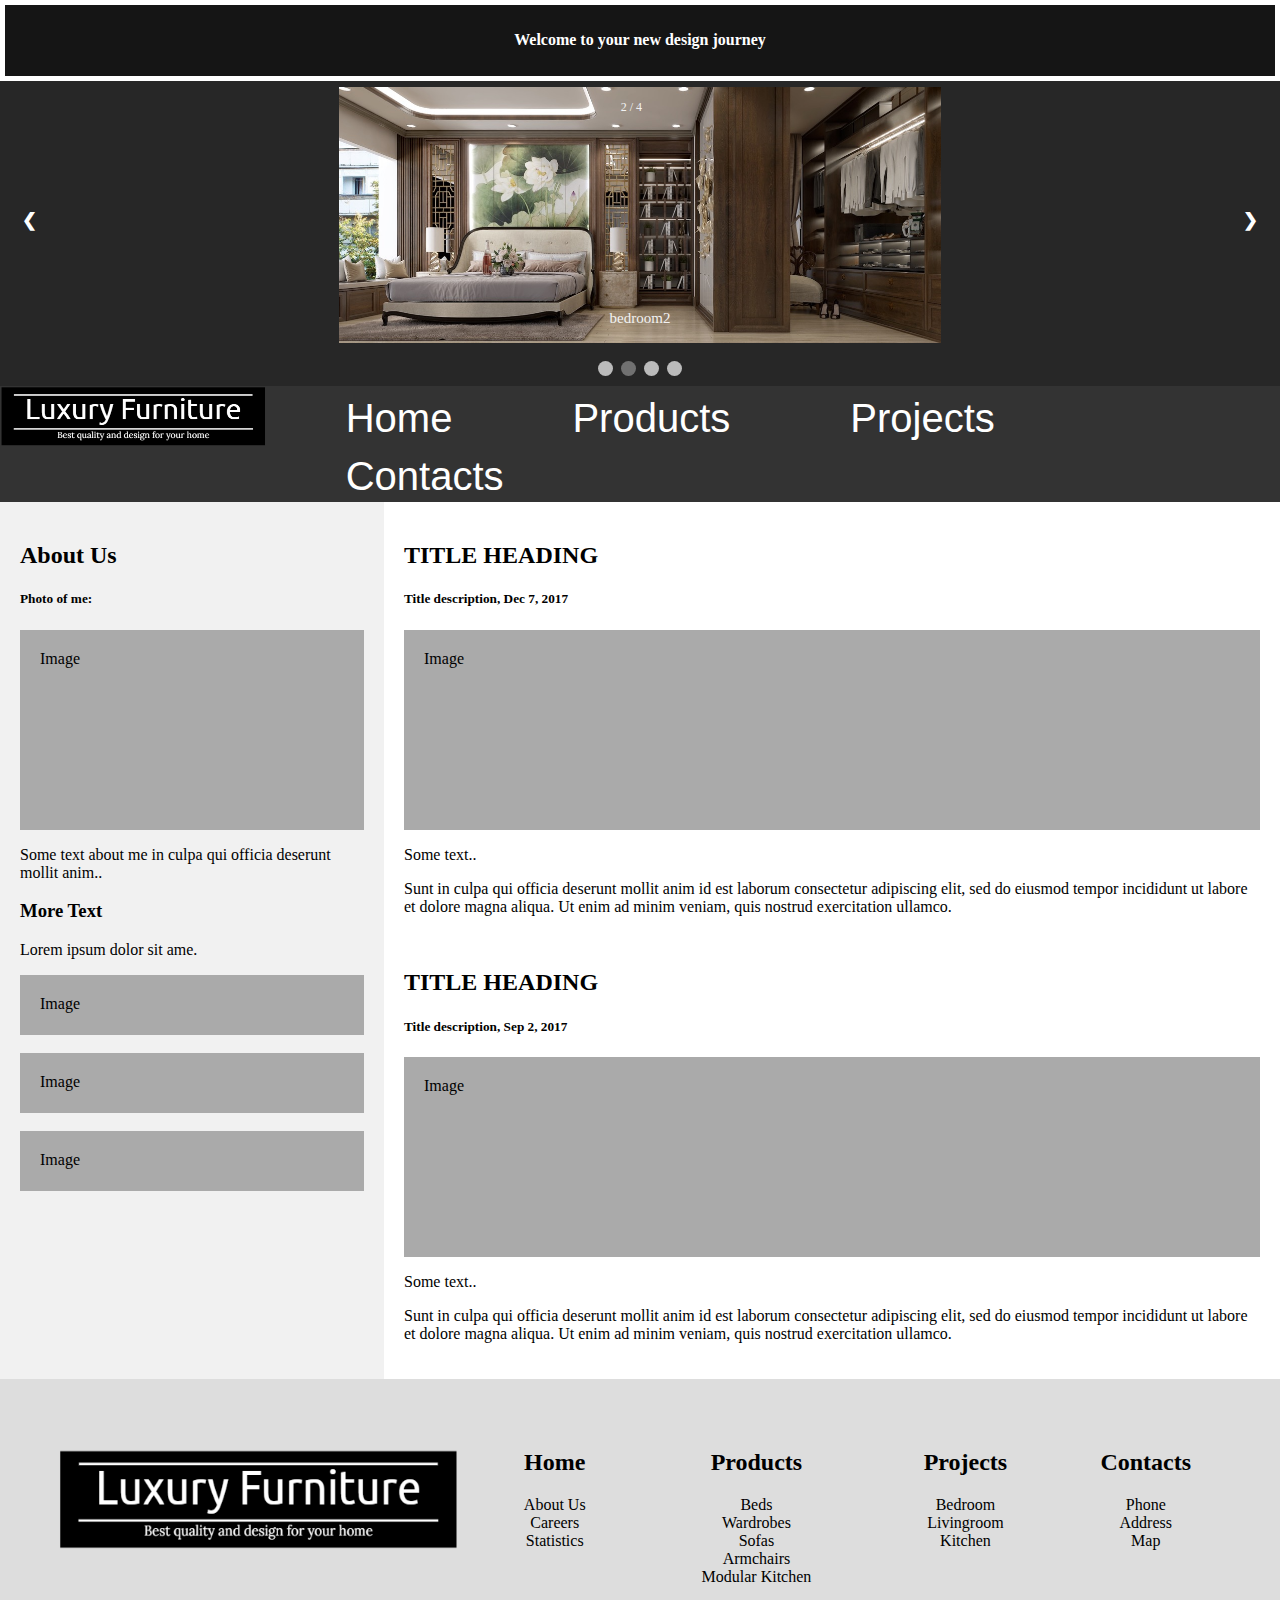
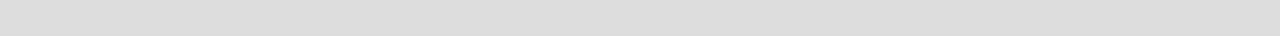
==== index.html @ 366a2d9e "init" ====
<!DOCTYPE html>
<html lang="en">
<head>
    <meta charset="UTF-8">
    <meta http-equiv="X-UA-Compatible" content="IE=edge">
    <meta name="viewport" content="width=device-width, initial-scale=1.0">
    <title>Luxury Furniture</title>
    <link rel="stylesheet" href="style.css"> <!--link to css-->
    <link rel="stylesheet" href="styleCarousel.css">
    <link rel="preconnect" href="https://fonts.googleapis.com"> <!--link to google font-->
    <link rel="stylesheet" href="dropDown.css">
    <link rel="icon" href="logo3.png">
</head>
    <body>
       <!-- firstline -->
    <div id="firstLine" >
        <h4>Welcome to your new design journey</h4>
    </div>
  
     <!-- Header -->
    <div class="header">
        <div class="slideshow-container">

            <div class="mySlides animation">
              <div class="numbertext">1 / 4</div>
              <img src="livingroom1.jpeg" style="height:20vw">
              <div class="text">livingroom1</div>
            </div>
            
            <div class="mySlides animation">
              <div class="numbertext">2 / 4</div>
              <img src="bedroom2.jpg" style="height:20vw">
              <div class="text">bedroom2</div>
            </div>
            
            <div class="mySlides animation">
              <div class="numbertext">3 / 4</div>
              <img src="design3.jpg" style="height:20vw">
              <div class="text">design3</div>
            </div>

            <div class="mySlides animation">
                <div class="numbertext">4 / 4</div>
                <img src="kitchen4.jfif" style="height:20vw">
                <div class="text">kitchen4</div>
            </div>
            
            <a class="prev" onclick="plusSlides(-1)">❮</a>
            <a class="next" onclick="plusSlides(1)">❯</a>
            
            </div>
            <br>
            
            <div style="text-align:center">
              <span class="dot" onclick="currentSlide(1)"></span> 
              <span class="dot" onclick="currentSlide(2)"></span> 
              <span class="dot" onclick="currentSlide(3)"></span>
              <span class="dot" onclick="currentSlide(4)"></span> 
            </div>
            <!--carousel script-->
            <script src="script.js"></script> 
    </div>        
    <div class="navbar">
        <img id="logo" src="logo4.png" alt="logo">
        <div class="dropdown">
            <button class="dropbtn">Home</button>
            <div class="dropdown-content">
                <a href="#">About Us</a>
                <a href="#">Careers</a>
                <a href="#">Statistics</a>
            </div>
        </div>
        <div class="dropdown">
            <button class="dropbtn">Products</button>
            <div class="dropdown-content">
                <a href="#">Beds</a>
                <a href="#">Wardrobes</a>
                <a href="#">Sofas</a>
                <a href="#">Armchairs</a>
                <a href="#">Modular Kitchen</a>
            </div>
        </div>  
        <div class="dropdown">
            <button class="dropbtn">Projects</button>
            <div class="dropdown-content">
                <a href="#">Bedroom</a>
                <a href="#">Livingroom</a>
                <a href="#">Kitchen</a>
            </div>
        </div>  
        <div class="dropdown">
            <button class="dropbtn">Contacts</button>
            <div class="dropdown-content">
                <a href="#">Phone</a>
                <a href="#">Address</a>
                <a href="#">Map</a>
            </div>
        </div>  
    </div>      
  
    <!--The flexible grid (content) -->

    <div class="row">
        <div class="side">
            <h2>About Us</h2>
            <h5>Photo of me:</h5>
            <div class="fakeimg" style="height:200px;">Image</div>
            <p>Some text about me in culpa qui officia deserunt mollit anim..</p>                <h3>More Text</h3>
            <p>Lorem ipsum dolor sit ame.</p>
            <div class="fakeimg" style="height:60px;">Image</div><br>
            <div class="fakeimg" style="height:60px;">Image</div><br>
            <div class="fakeimg" style="height:60px;">Image</div>
        </div>
        <div class="main">
            <h2>TITLE HEADING</h2>
            <h5>Title description, Dec 7, 2017</h5>
            <div class="fakeimg" style="height:200px;">Image</div>
            <p>Some text..</p>
            <p>Sunt in culpa qui officia deserunt mollit anim id est laborum consectetur adipiscing elit, sed do eiusmod tempor incididunt ut labore et dolore magna aliqua. Ut enim ad minim veniam, quis nostrud exercitation ullamco.</p>
            <br>
            <h2>TITLE HEADING</h2>
            <h5>Title description, Sep 2, 2017</h5>
            <div class="fakeimg" style="height:200px;">Image</div>
            <p>Some text..</p>
            <p>Sunt in culpa qui officia deserunt mollit anim id est laborum consectetur adipiscing elit, sed do eiusmod tempor incididunt ut labore et dolore magna aliqua. Ut enim ad minim veniam, quis nostrud exercitation ullamco.</p>
        </div>
    </div>
  
    <!--footer-->
    <div class="footer-container">
        <div class="footer">
            <img id="footer-logo" src="logo4.png" alt="logo">
            <div>
                <h2>Home</h2>
                <a href="#">About Us</a>
                <a href="#">Careers</a>
                <a href="#">Statistics</a>
            </div>
            <div>
                <h2>Products</h2>
                <a href="#">Beds</a>
                <a href="#">Wardrobes</a>
                <a href="#">Sofas</a>
                <a href="#">Armchairs</a>
                <a href="#">Modular Kitchen</a>
            </div>
            <div>
                <h2>Projects</h2>
                <a href="#">Bedroom</a>
                <a href="#">Livingroom</a>
                <a href="#">Kitchen</a>
            </div>
            <div>
                <h2>Contacts</h2>
                <a href="#">Phone</a>
                <a href="#">Address</a>
                <a href="#">Map</a>
            </div>

        </div>
    </div>
    </body>
    </html>
---- style.css ----
* {
    box-sizing: border-box;
  }
  
  /* Style the body */
body {
    margin: 0;
  }
  .row {  
    display: flex;
    flex-wrap: wrap;
  }
  .side {
    flex: 30%;
    background-color: #f1f1f1;
    padding: 20px;
  }
  .main {
    flex: 70%;
    background-color: white;
    padding: 20px;
  }
  .fakeimg {
    background-color: #aaa;
    width: 100%;
    padding: 20px;
  }
  .footer {
    padding: 50px;
    width: 100%;
    text-align: center;
    background: #ddd;
    display: flex;
    justify-content: space-around;
  }
  .footer a{
    text-decoration: none;
    color: black;
    display: block;
    padding: 0 50px;
  }
  .footer a:hover{
    color: white;
  }
  #footer-logo{
    width: 400px;
    height: 100px;
    margin-top: 20px;
  }
  @media (max-width: 700px) {
    .row, .navbar, .footer {   
      flex-direction: column;
    }
  }
---- styleCarousel.css ----
.mySlides {display: none}
img {vertical-align: middle;}
#firstLine{
    color: rgb(255, 255, 255);
    background-color: rgb(21, 21, 21);
    padding: 5px;
    text-align: center;
    border-width: 5px;
    border-style: solid;
    animation: mymove 5s infinite;
    -webkit-animation: mymove 5s infinite; 
}
@keyframes mymove {
    0% {border-color: rgb(234, 176, 223);}
    25% {border-color: rgb(146, 184, 171);}
    50% {border-color: rgb(210, 181, 245);}
    75% {border-color: rgb(146, 184, 171);}
    100% {border-color: rgb(234, 176, 223);}
}
.header {
    padding: 0.5vw;
    text-align: center;
    background: #090909e0;
    color: white;
  }
.slideshow-container { /*konteynera na snimki kato background*/
    max-height: 40vw;
    position: relative;
    margin: 0;
    padding: 0;
  }
  .prev, .next { /*butonite za smqna na snimki*/
    cursor: pointer;
    position: absolute;
    top: 50%;
    width: auto;
    padding: 16px;
    margin-top: -22px;
    color: white;
    font-weight: bold;
    font-size: 18px;
    transition: 0.6s ease;
    border-radius: 0 3px 3px 0;
    user-select: none;
  }
  .next { /*poziciqta na butona za nadqsno da e v dqsno*/
    right: 0;
    border-radius: 3px 0 0 3px;
  }
  .prev:hover, .next:hover { /*pri preminavane prez butonite da imat background*/
    background-color: rgba(0,0,0,0.8);
  }
  .prev{ /*budona za predishna snimka da e otlqvo*/
    left: 0;
    border-radius: 3px 0 0 3px;
  }
  .text { /*texta na snimkata*/
    color: #f2f2f2;
    font-size: 15px;
    padding: 8px 12px;
    position: absolute; /*da e varhu snimkata*/
    bottom: 8px;
    width: 100%;
    text-align: center;
  }
  .numbertext { /*text na nomer na snimka (1/4)*/
    color: #f2f2f2;
    font-size: 12px;
    padding: 1vw 48vw;
    position: absolute;
    top: 0;
  }
  .dot {

    height: 15px;
    width: 15px;
    margin: 0 2px;
    background-color: #bbb;
    border-radius: 50%;
    display: inline-block;
    transition: background-color 0.6s ease;

}
  .active, .dot:hover { /*pri preminavane na mishkata prez tochkata si smenq cveta*/
    background-color: #717171;
  }
  .animation {
    animation-direction: alternate-reverse;
    animation-duration: 1.5s;
  }
---- dropDown.css ----
#logo{
  float: left;
  margin: 0;
  padding: 0 20px 0 0;
  height: 60px;
}
.navbar {
  overflow: hidden;
  background-color: #333;
  margin: 0;
  padding: 0;
}

.navbar a {
  float: left;
  font-size: 25px;
  color: white;
  text-align: center;
  padding: 0;
  text-decoration: none;
}

.dropdown {
  float: left;
  overflow: hidden;
  font-size: 50px;
}

.dropdown .dropbtn {
  font-size: 40px;
  height: 50px;  
  border: none;
  outline: none;
  color: white;
  padding: 0 60px 0 60px;
  background-color: inherit;
  margin: 0;
}

.dropdown:hover .dropbtn {
  color: rgb(248, 115, 115);
  border: rgb(248, 115, 115) solid;
  border-radius: 10px;
}

.dropdown-content {
  display: none;
  position: absolute;
  background-color: #333;
  min-width: 200px;
  box-shadow: 0px 8px 16px 0px rgba(0,0,0,0.2);
}

.dropdown-content a {
  float: none;
  color: white;
  padding: 12px 16px;
  text-decoration: none;
  display: block;
  text-align: left;
}

.dropdown-content a:hover {
  background-color: #ddd;
}

.dropdown:hover .dropdown-content {
  display: block;
}
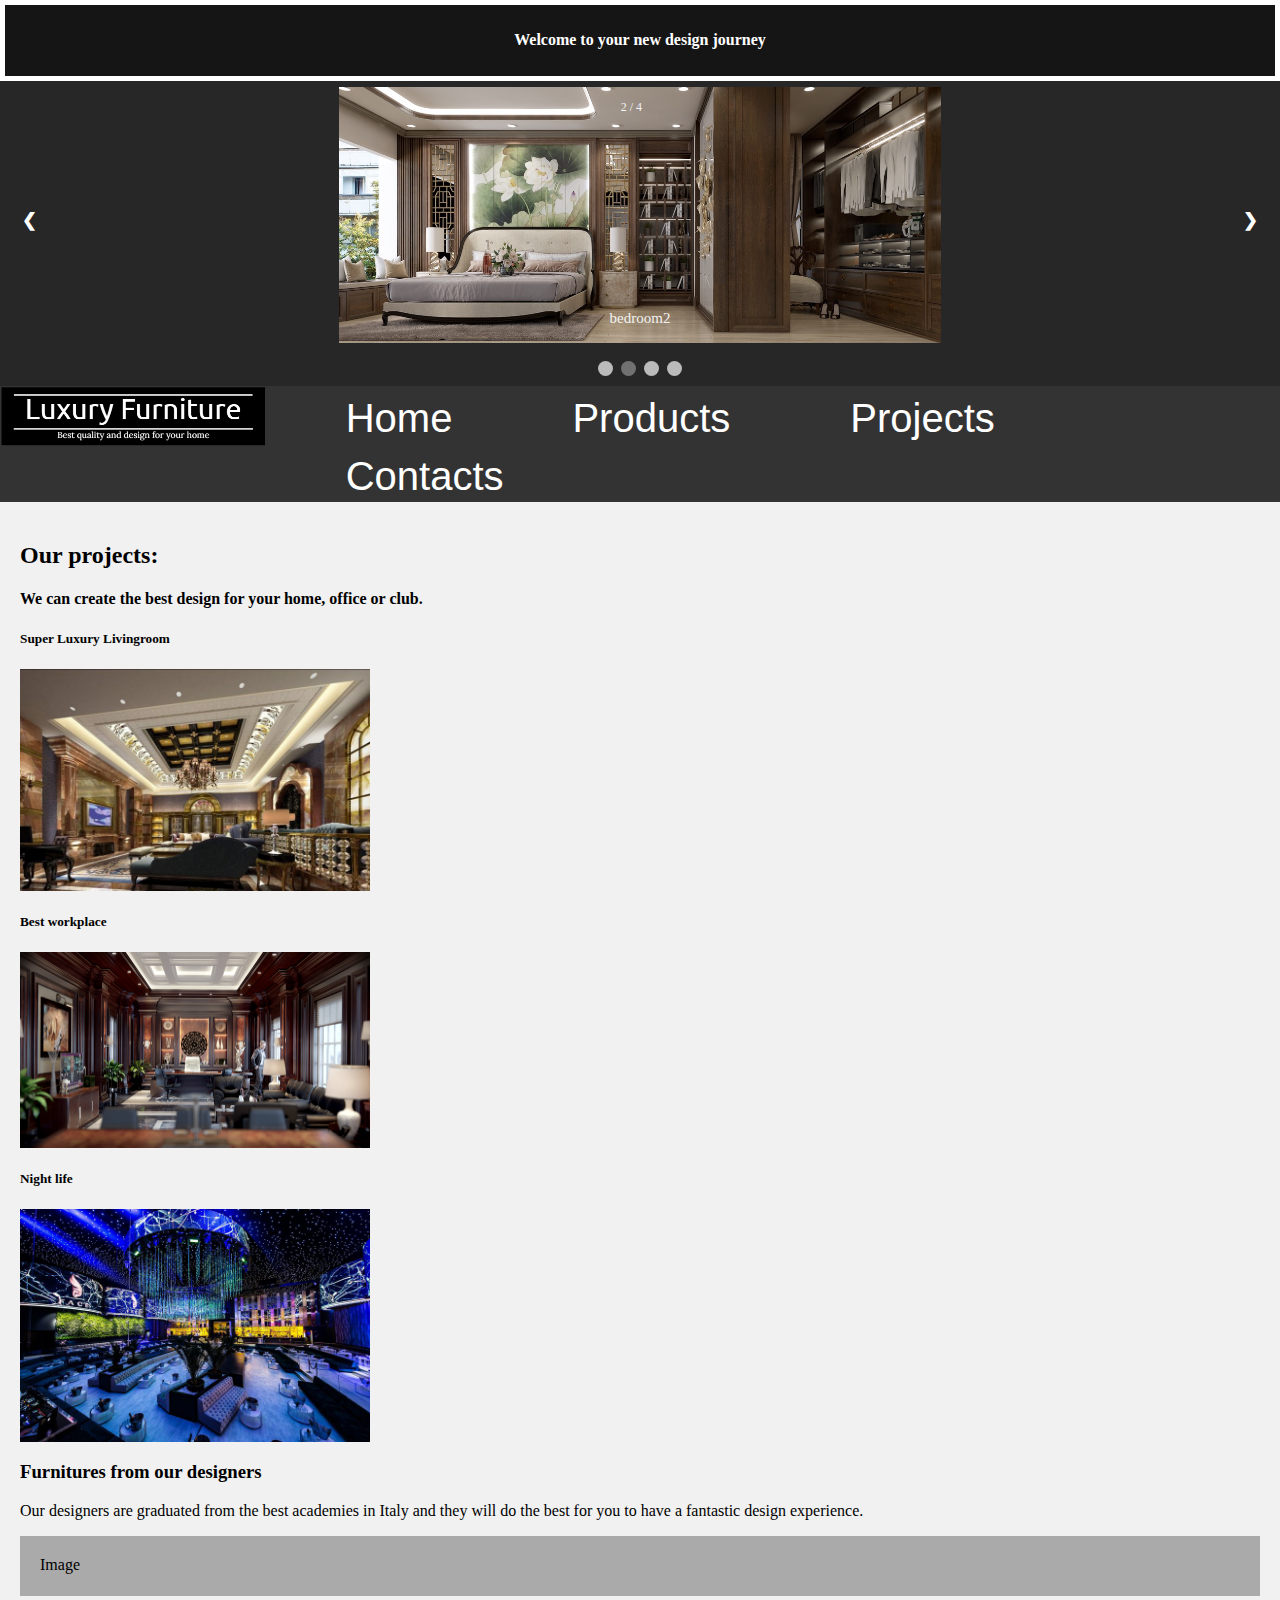
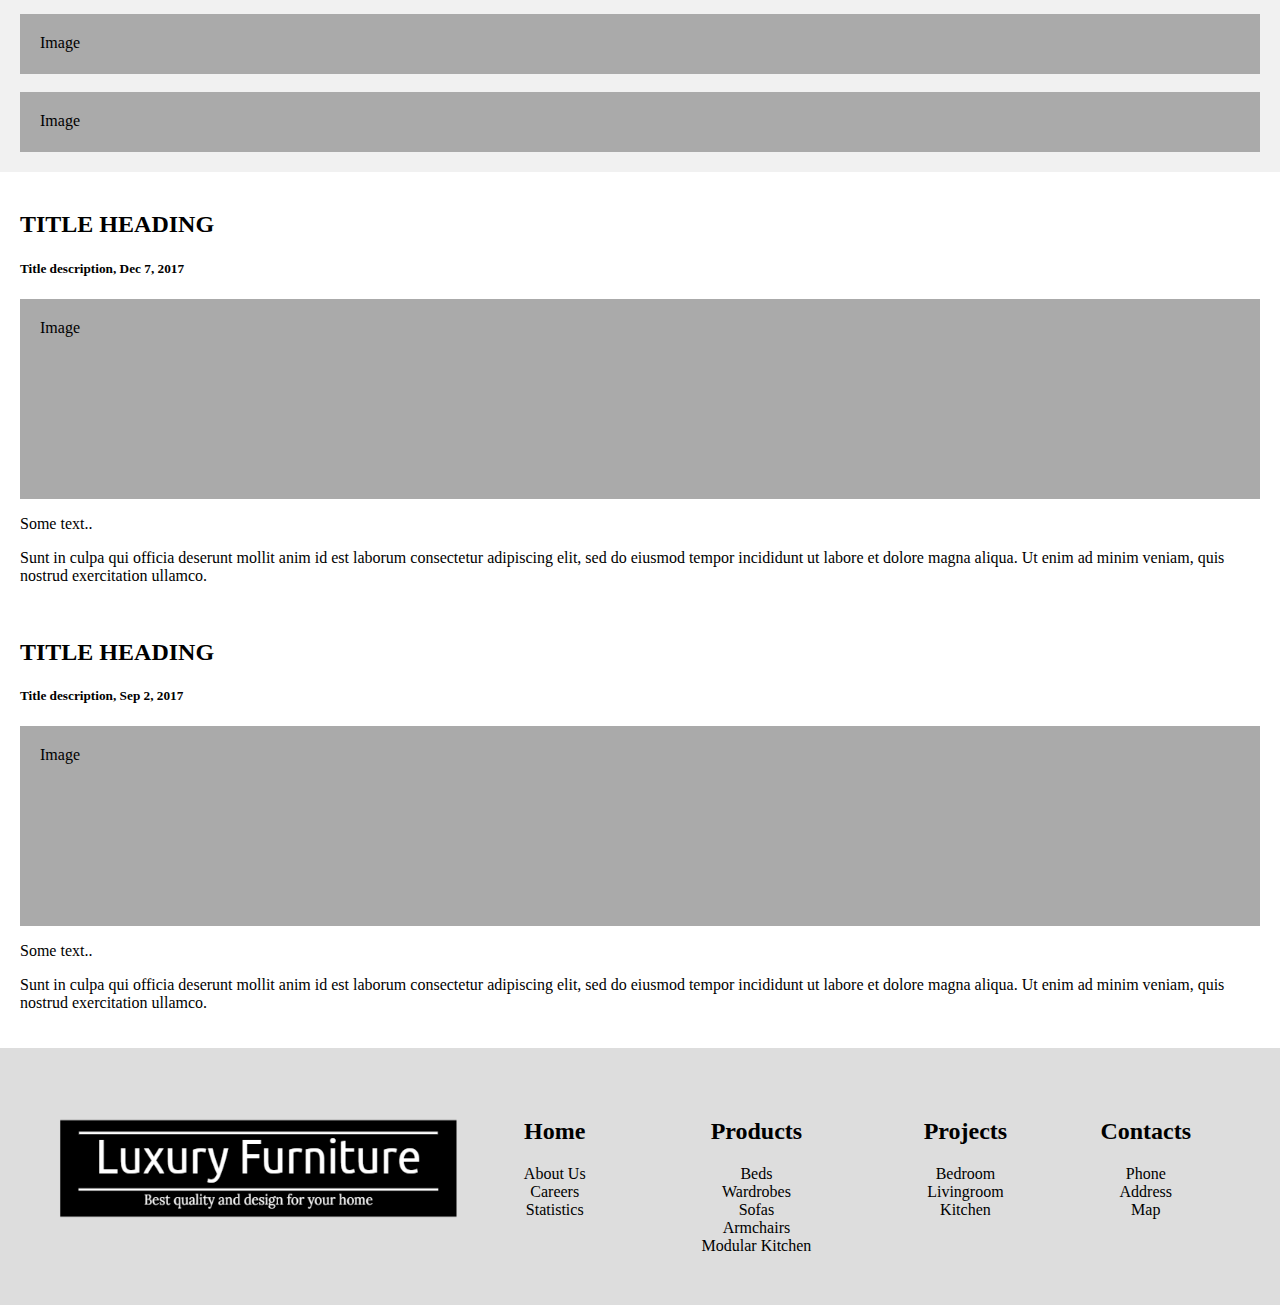
==== commit 5f581c5a: "init" ====
--- a/index.html
+++ b/index.html
@@ -65,9 +65,9 @@
         <div class="dropdown">
             <button class="dropbtn">Home</button>
             <div class="dropdown-content">
-                <a href="#">About Us</a>
-                <a href="#">Careers</a>
-                <a href="#">Statistics</a>
+                <a href="aboutUs.html">About Us</a>
+                <a href="careers.html">Careers</a>
+                <a href="statistics.html">Statistics</a>
             </div>
         </div>
         <div class="dropdown">
@@ -102,11 +102,16 @@
 
     <div class="row">
         <div class="side">
-            <h2>About Us</h2>
-            <h5>Photo of me:</h5>
-            <div class="fakeimg" style="height:200px;">Image</div>
-            <p>Some text about me in culpa qui officia deserunt mollit anim..</p>                <h3>More Text</h3>
-            <p>Lorem ipsum dolor sit ame.</p>
+            <h2>Our projects:</h2>
+            <h4>We can create  the best design for your home, office or club.</h4>
+            <h5>Super Luxury Livingroom</h5>
+            <img src="living1.jpg" alt="livingroom" width="350px">
+            <h5>Best workplace</h5>
+            <img src="office1.png" alt="office" width="350px">
+            <h5>Night life</h5>
+            <img src="club1.jpg" alt="club" width="350px">
+            <h3>Furnitures from our designers</h3>
+            <p>Our designers are graduated from the best academies in Italy and they will do the best for you to have a fantastic design experience.</p>
             <div class="fakeimg" style="height:60px;">Image</div><br>
             <div class="fakeimg" style="height:60px;">Image</div><br>
             <div class="fakeimg" style="height:60px;">Image</div>
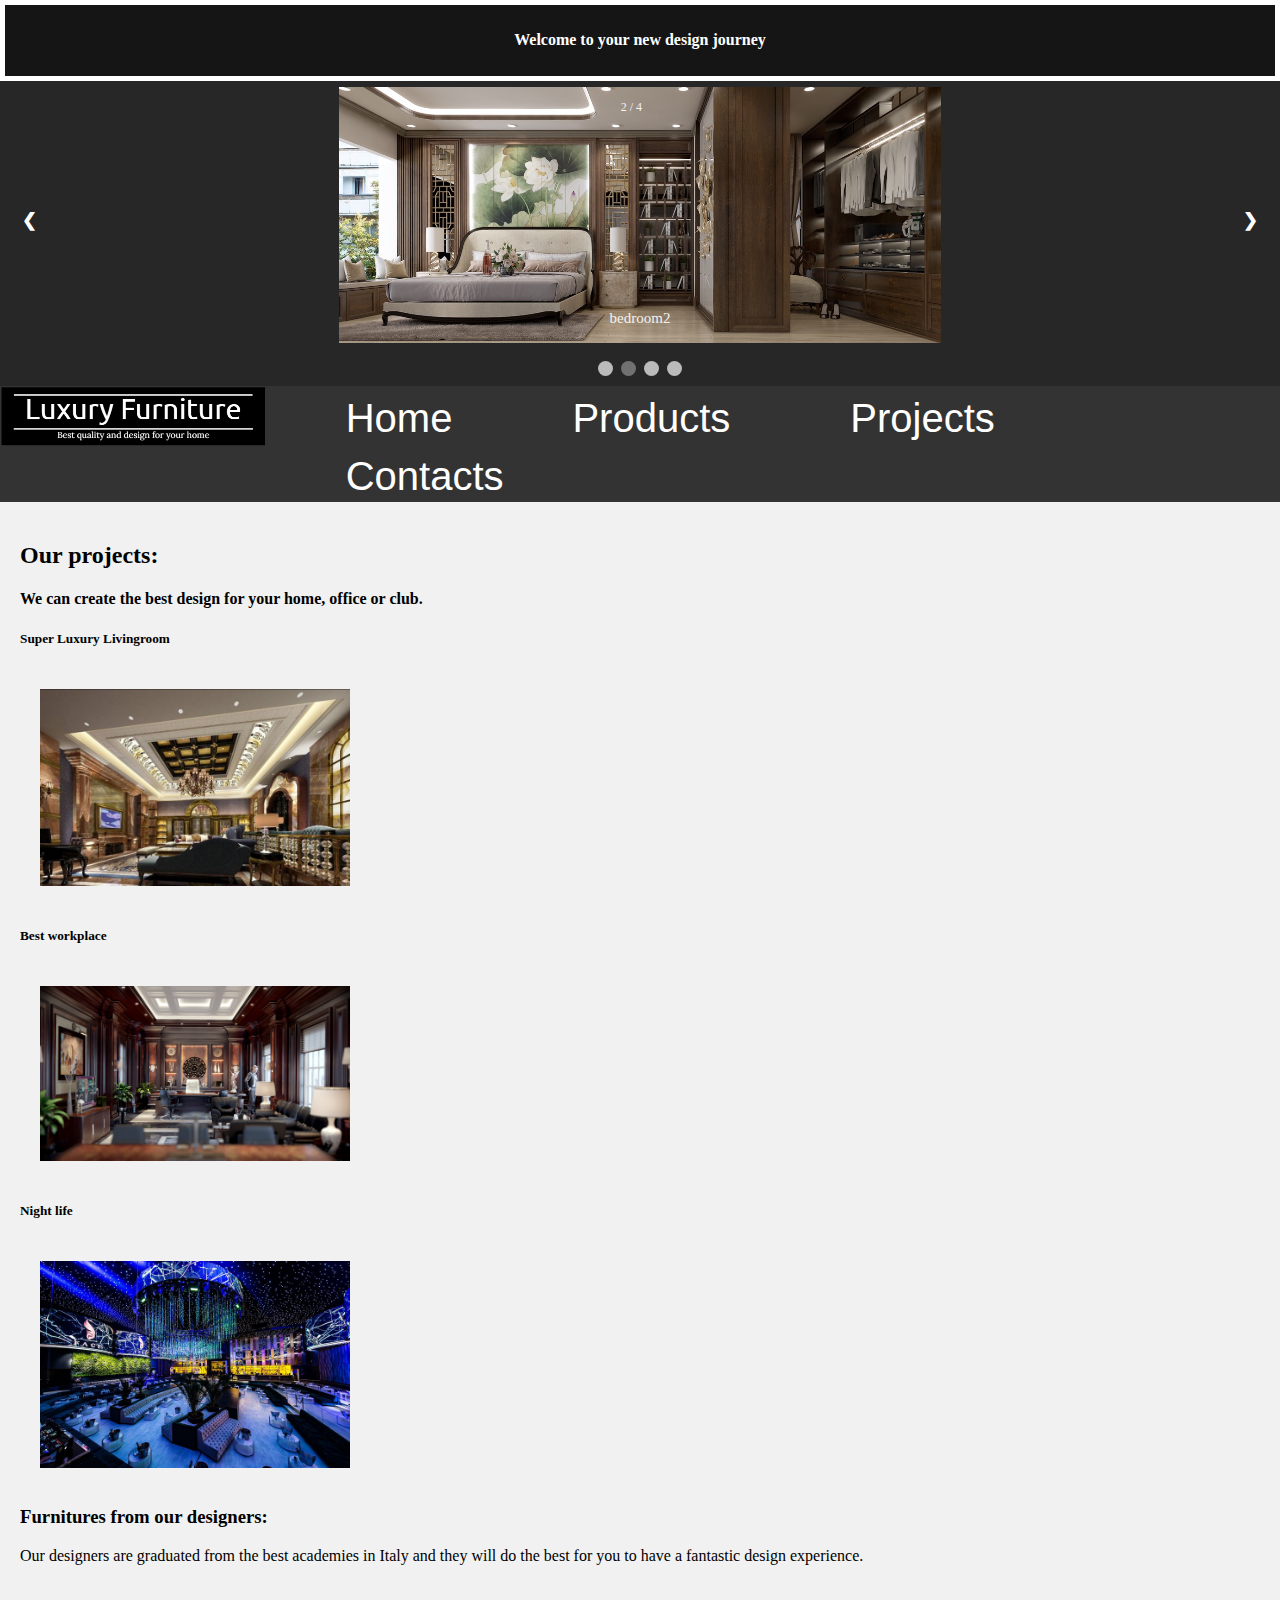
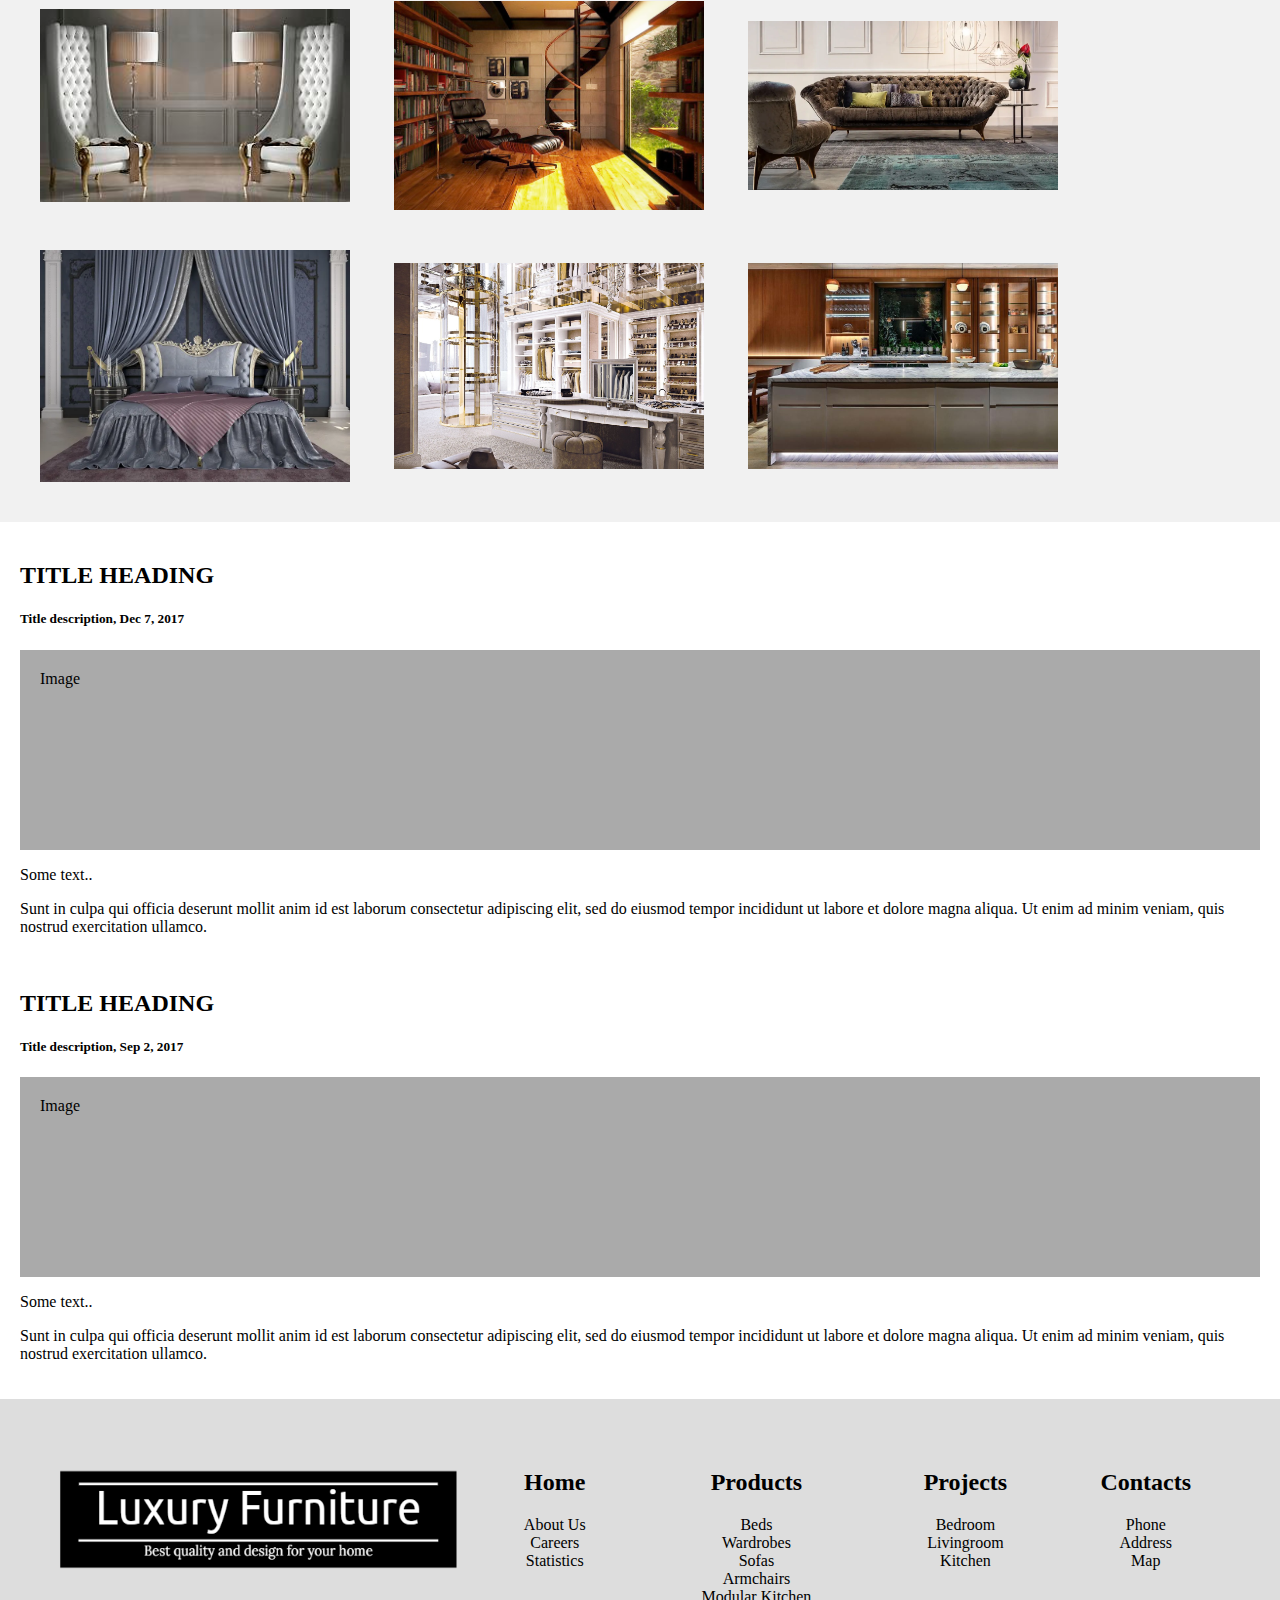
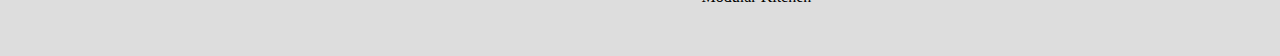
==== commit 929ffcab: "init" ====
--- a/index.html
+++ b/index.html
@@ -110,11 +110,14 @@
             <img src="office1.png" alt="office" width="350px">
             <h5>Night life</h5>
             <img src="club1.jpg" alt="club" width="350px">
-            <h3>Furnitures from our designers</h3>
+            <h3>Furnitures from our designers:</h3>
             <p>Our designers are graduated from the best academies in Italy and they will do the best for you to have a fantastic design experience.</p>
-            <div class="fakeimg" style="height:60px;">Image</div><br>
-            <div class="fakeimg" style="height:60px;">Image</div><br>
-            <div class="fakeimg" style="height:60px;">Image</div>
+            <img src="armchair1.jpg" alt="armchair" width="350px" >
+            <img src="armchair2.jpg.crdownload" alt="armchair" width="350px">
+            <img src="sofa1.webp" alt="sofa" width="350px">
+            <img src="bed1.jfif" alt="bed" width="350px">
+            <img src="wardrobe1.jpg" alt="wardrobe" width="350px">
+            <img src="kitchen5.jpg" alt="kitchen" width="350px">
         </div>
         <div class="main">
             <h2>TITLE HEADING</h2>
--- a/style.css
+++ b/style.css
@@ -13,6 +13,9 @@
   .side {
     flex: 30%;
     background-color: #f1f1f1;
+    padding: 20px;
+  }
+  .side img{
     padding: 20px;
   }
   .main {
@@ -52,3 +55,4 @@
       flex-direction: column;
     }
   }
+  
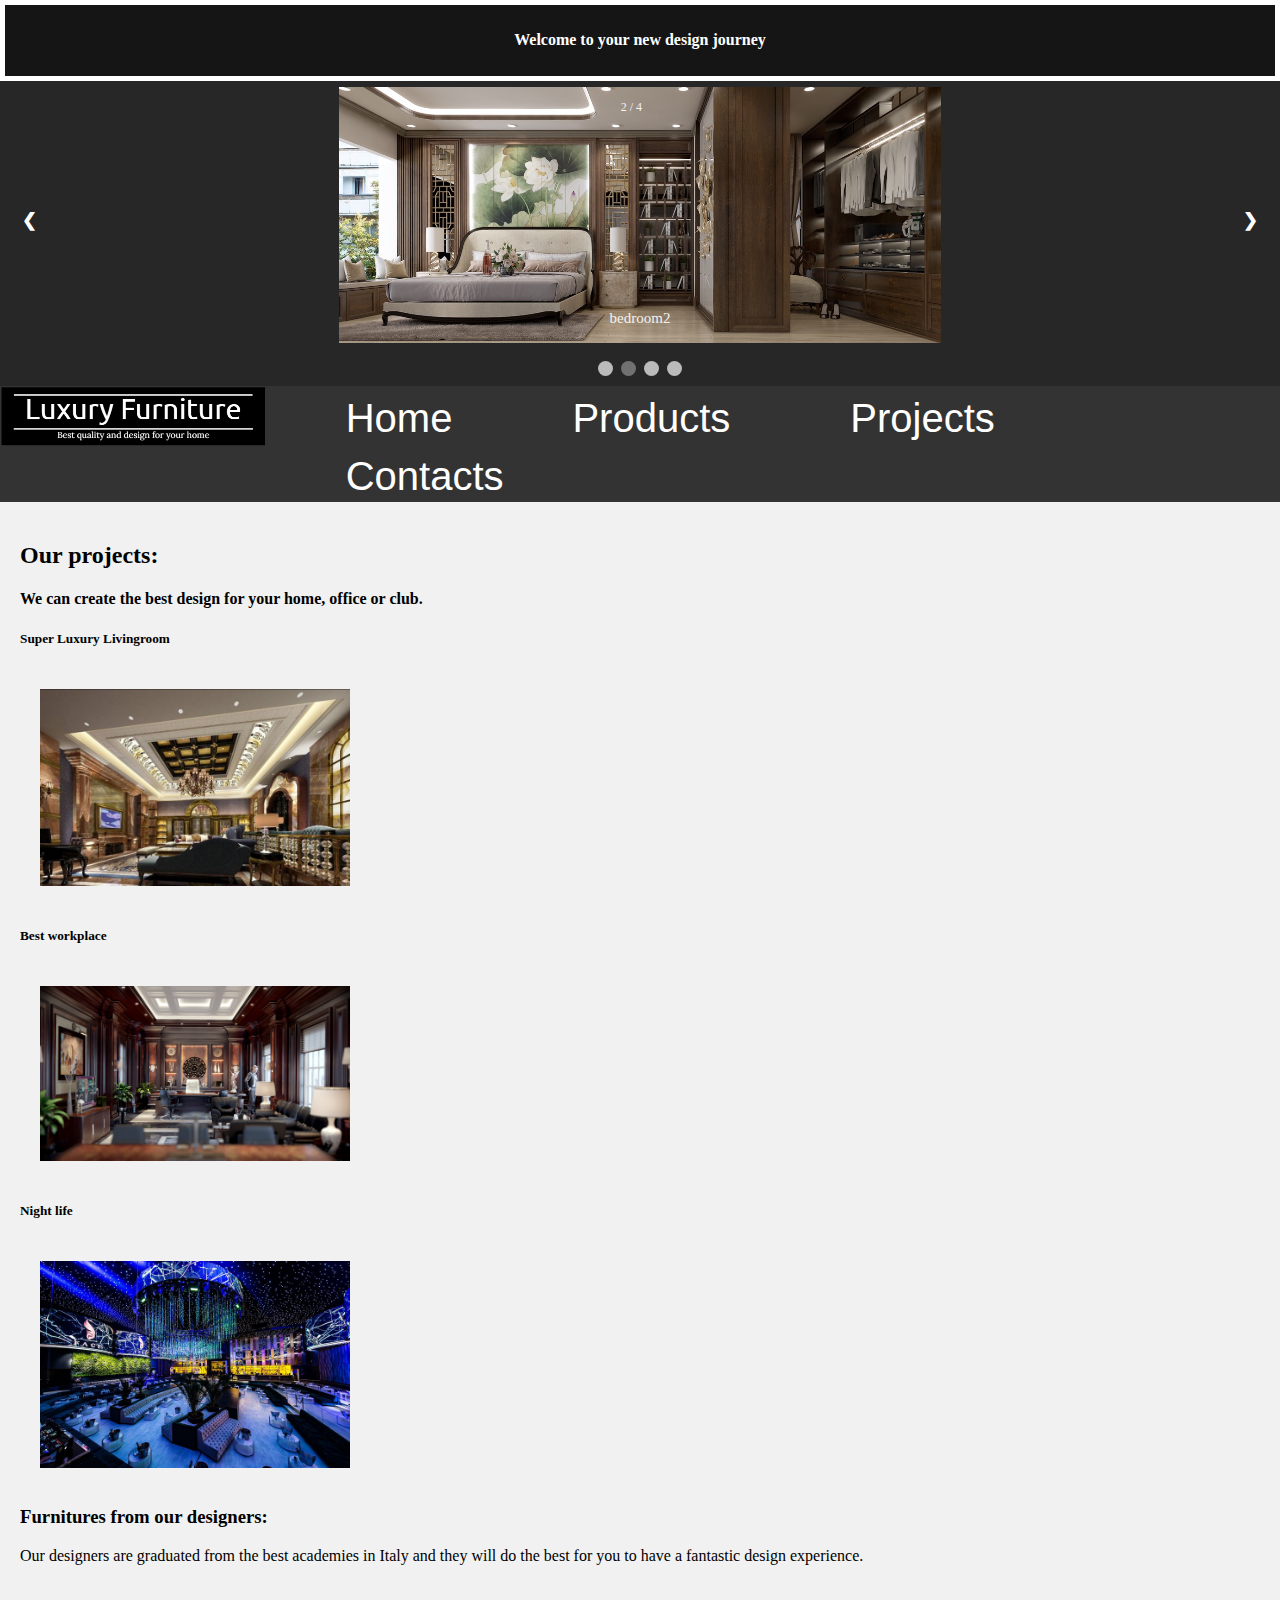
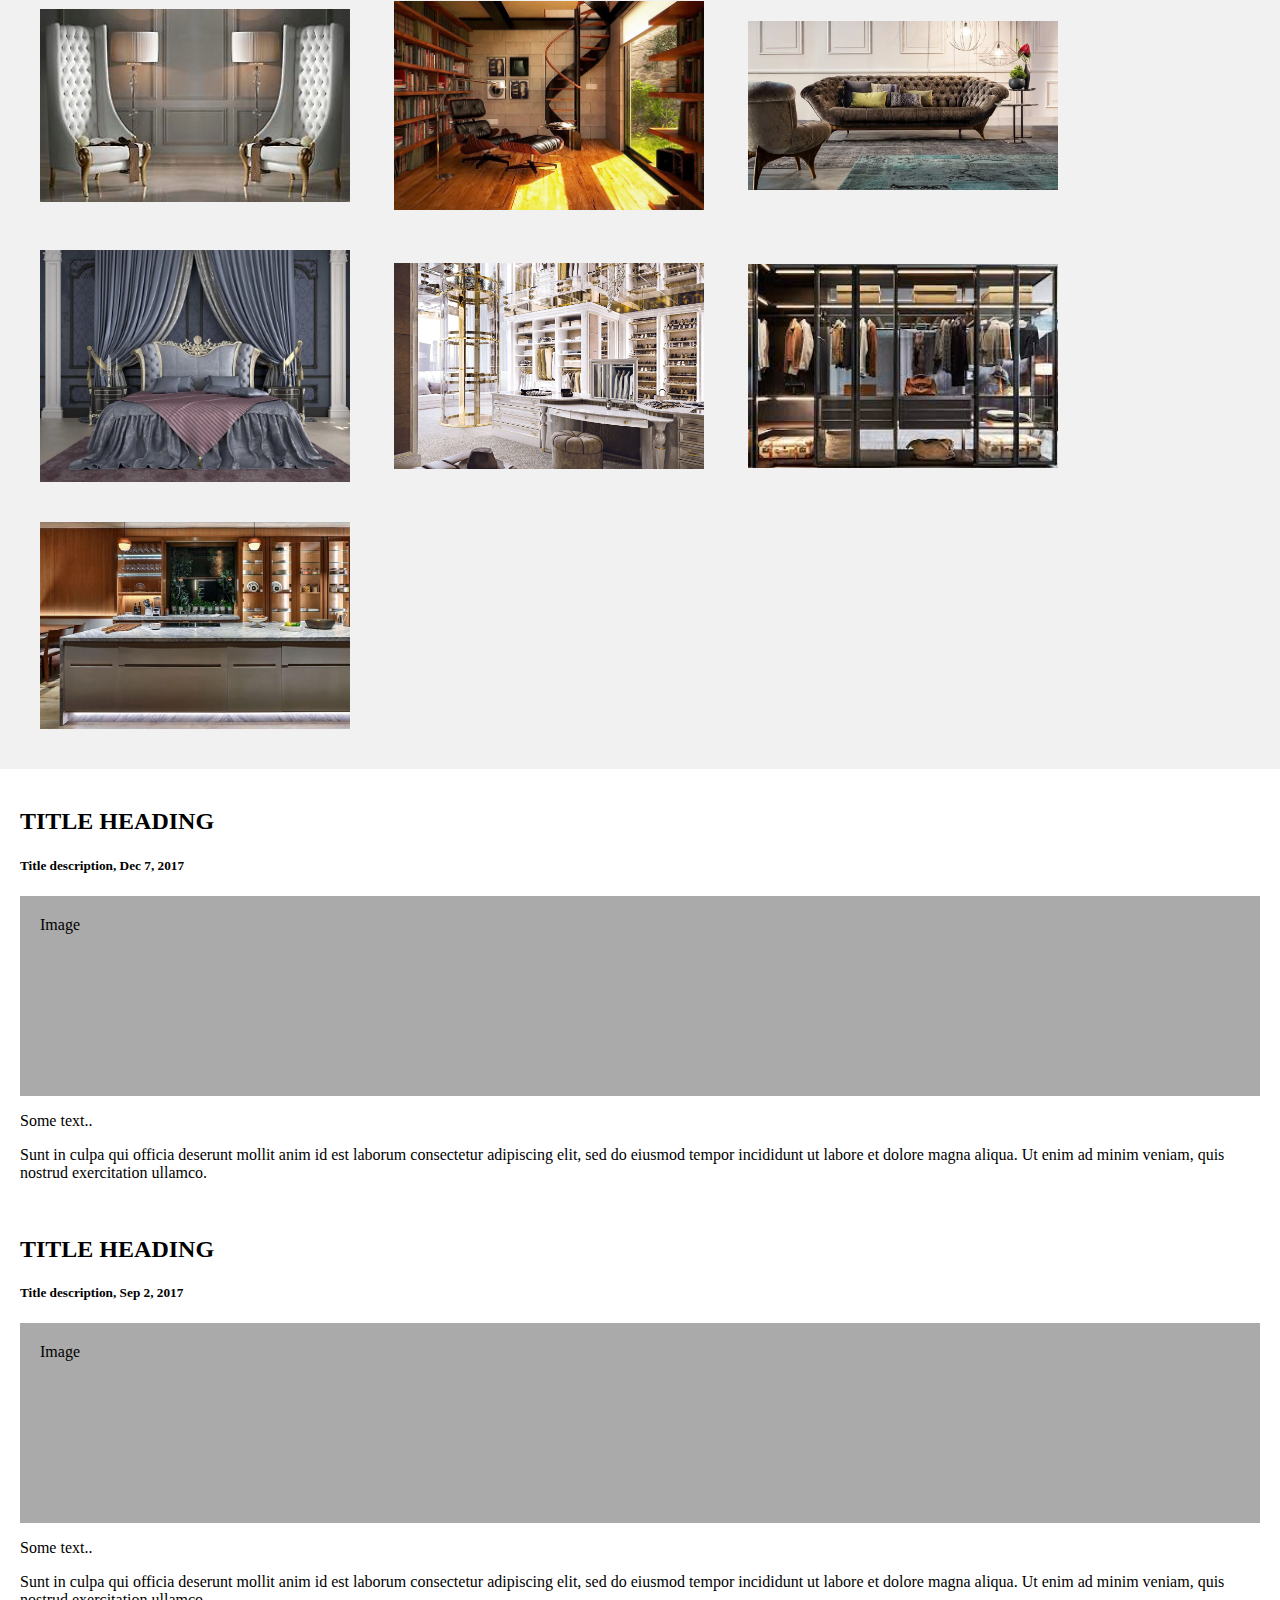
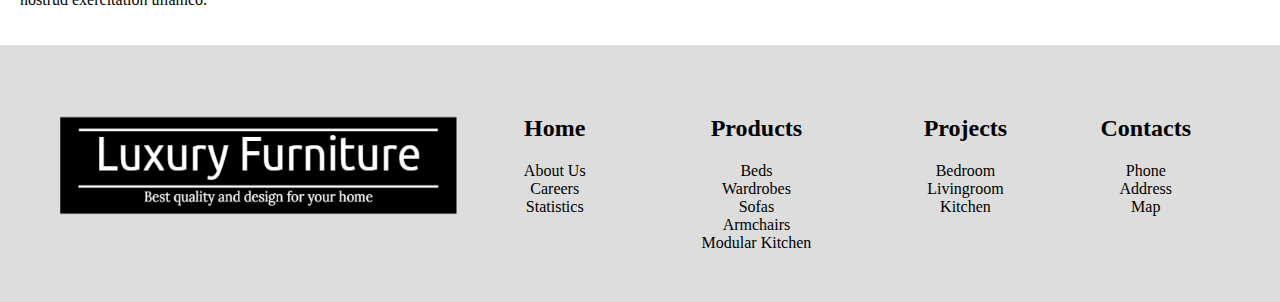
==== commit 54788d61: "init" ====
--- a/index.html
+++ b/index.html
@@ -117,6 +117,7 @@
             <img src="sofa1.webp" alt="sofa" width="350px">
             <img src="bed1.jfif" alt="bed" width="350px">
             <img src="wardrobe1.jpg" alt="wardrobe" width="350px">
+            <img src="wardrobe2.jfif" alt="wardrobe" width="350px">
             <img src="kitchen5.jpg" alt="kitchen" width="350px">
         </div>
         <div class="main">
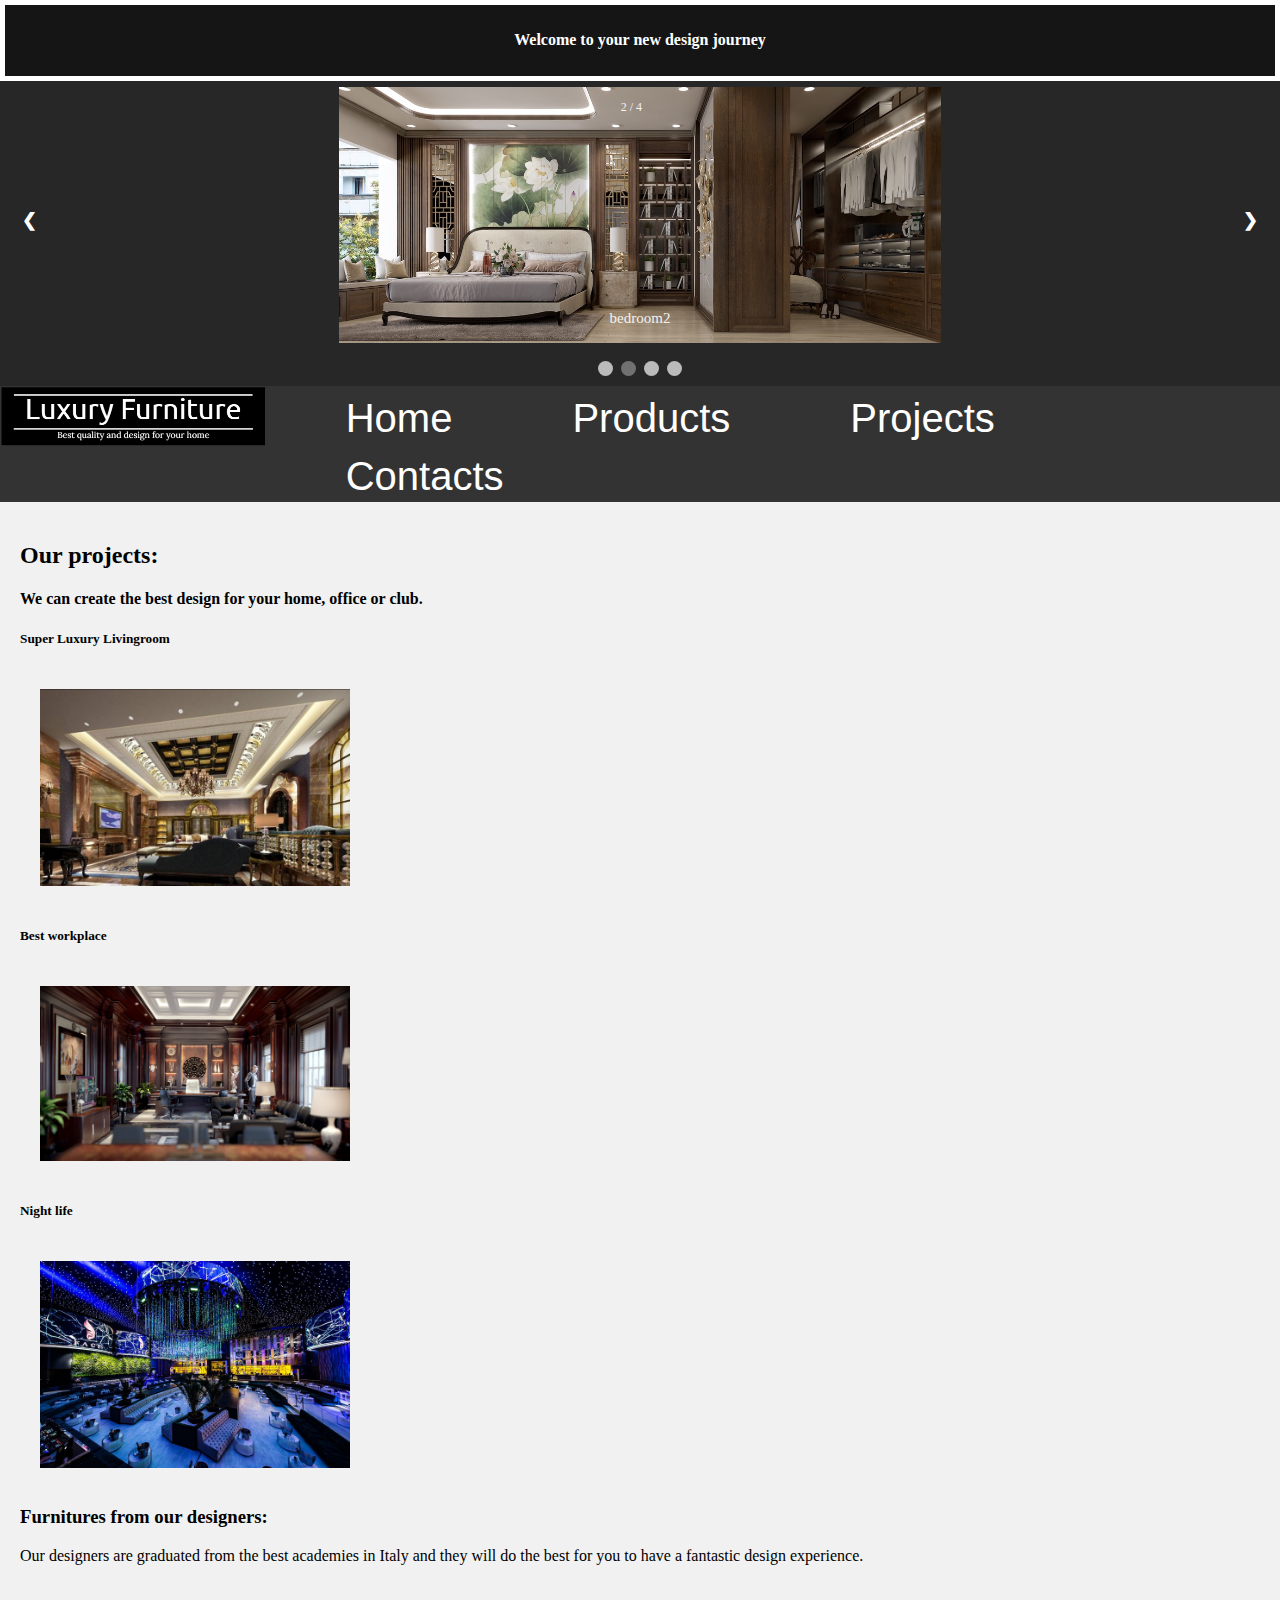
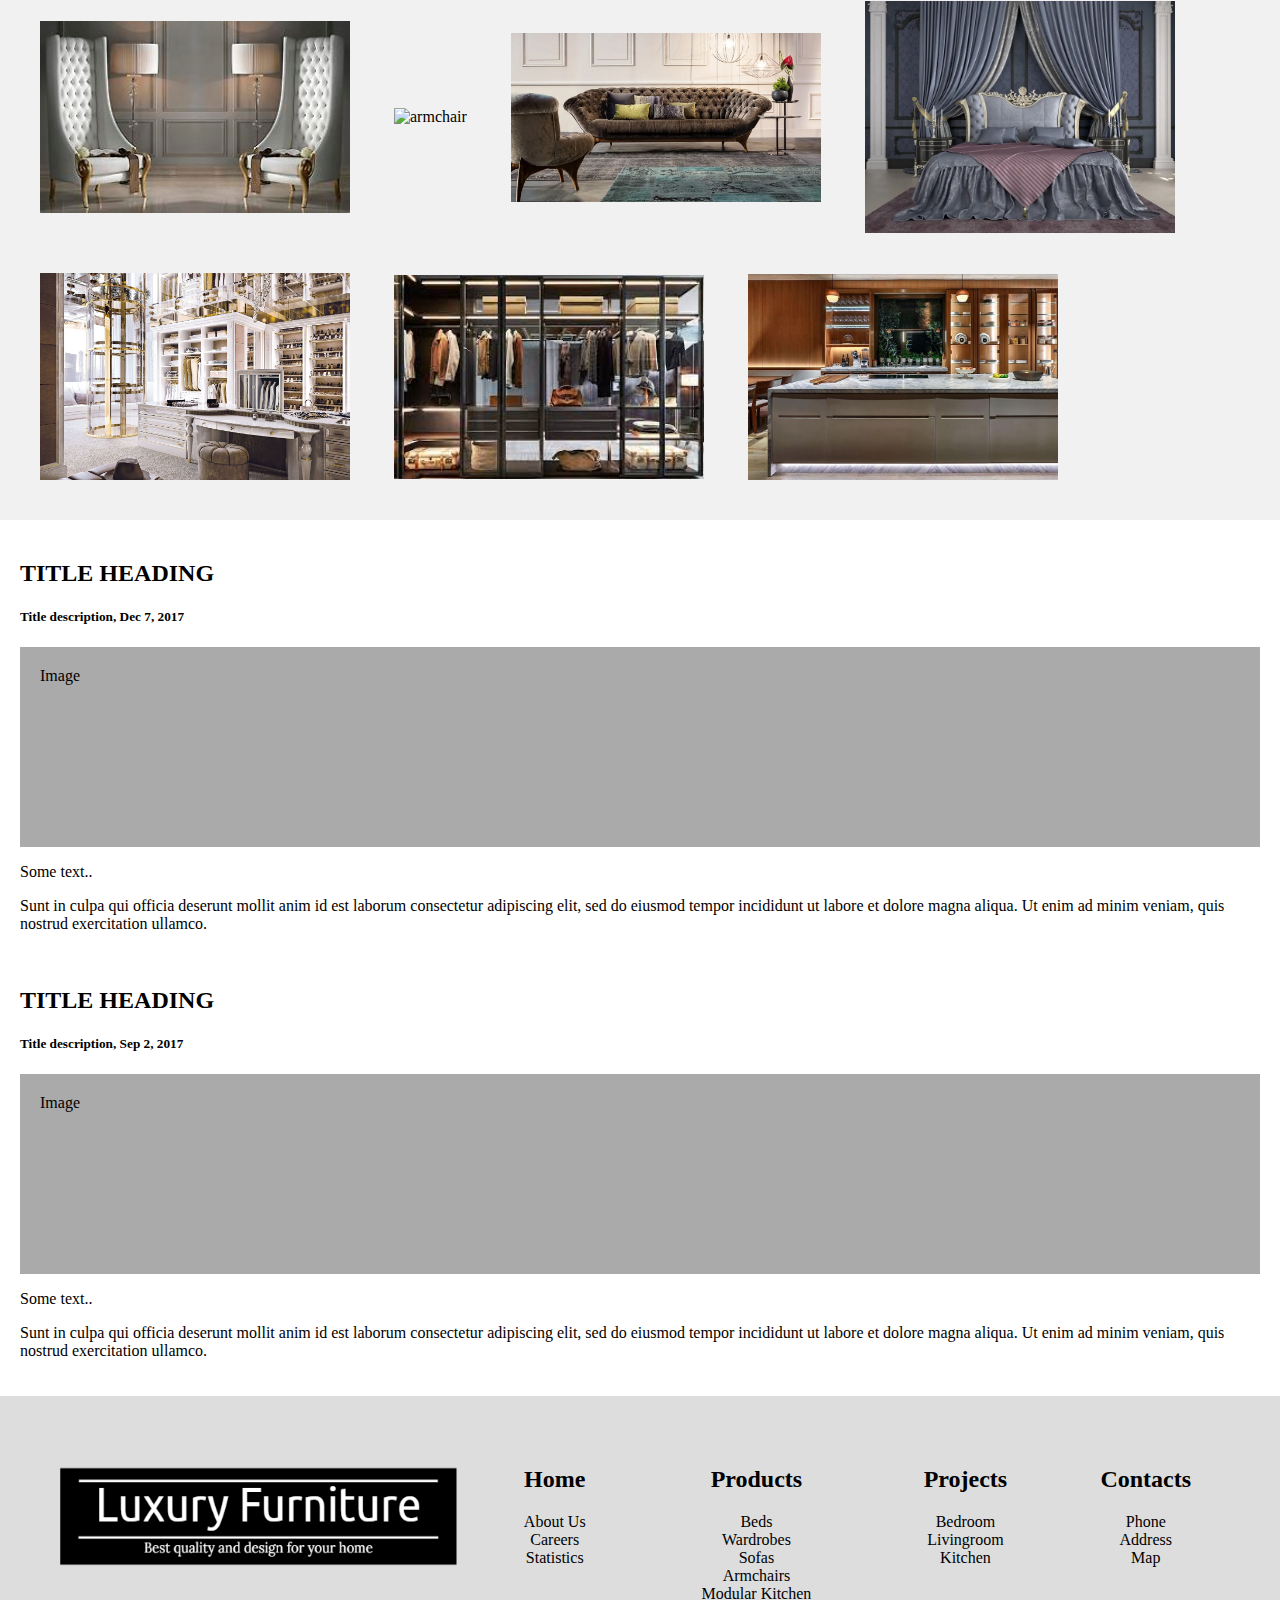
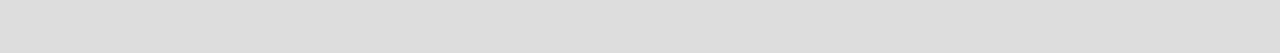
==== commit b715766d: "init" ====
--- a/index.html
+++ b/index.html
@@ -93,7 +93,7 @@
             <div class="dropdown-content">
                 <a href="#">Phone</a>
                 <a href="#">Address</a>
-                <a href="#">Map</a>
+                <a href="maps.html">Map</a>
             </div>
         </div>  
     </div>      
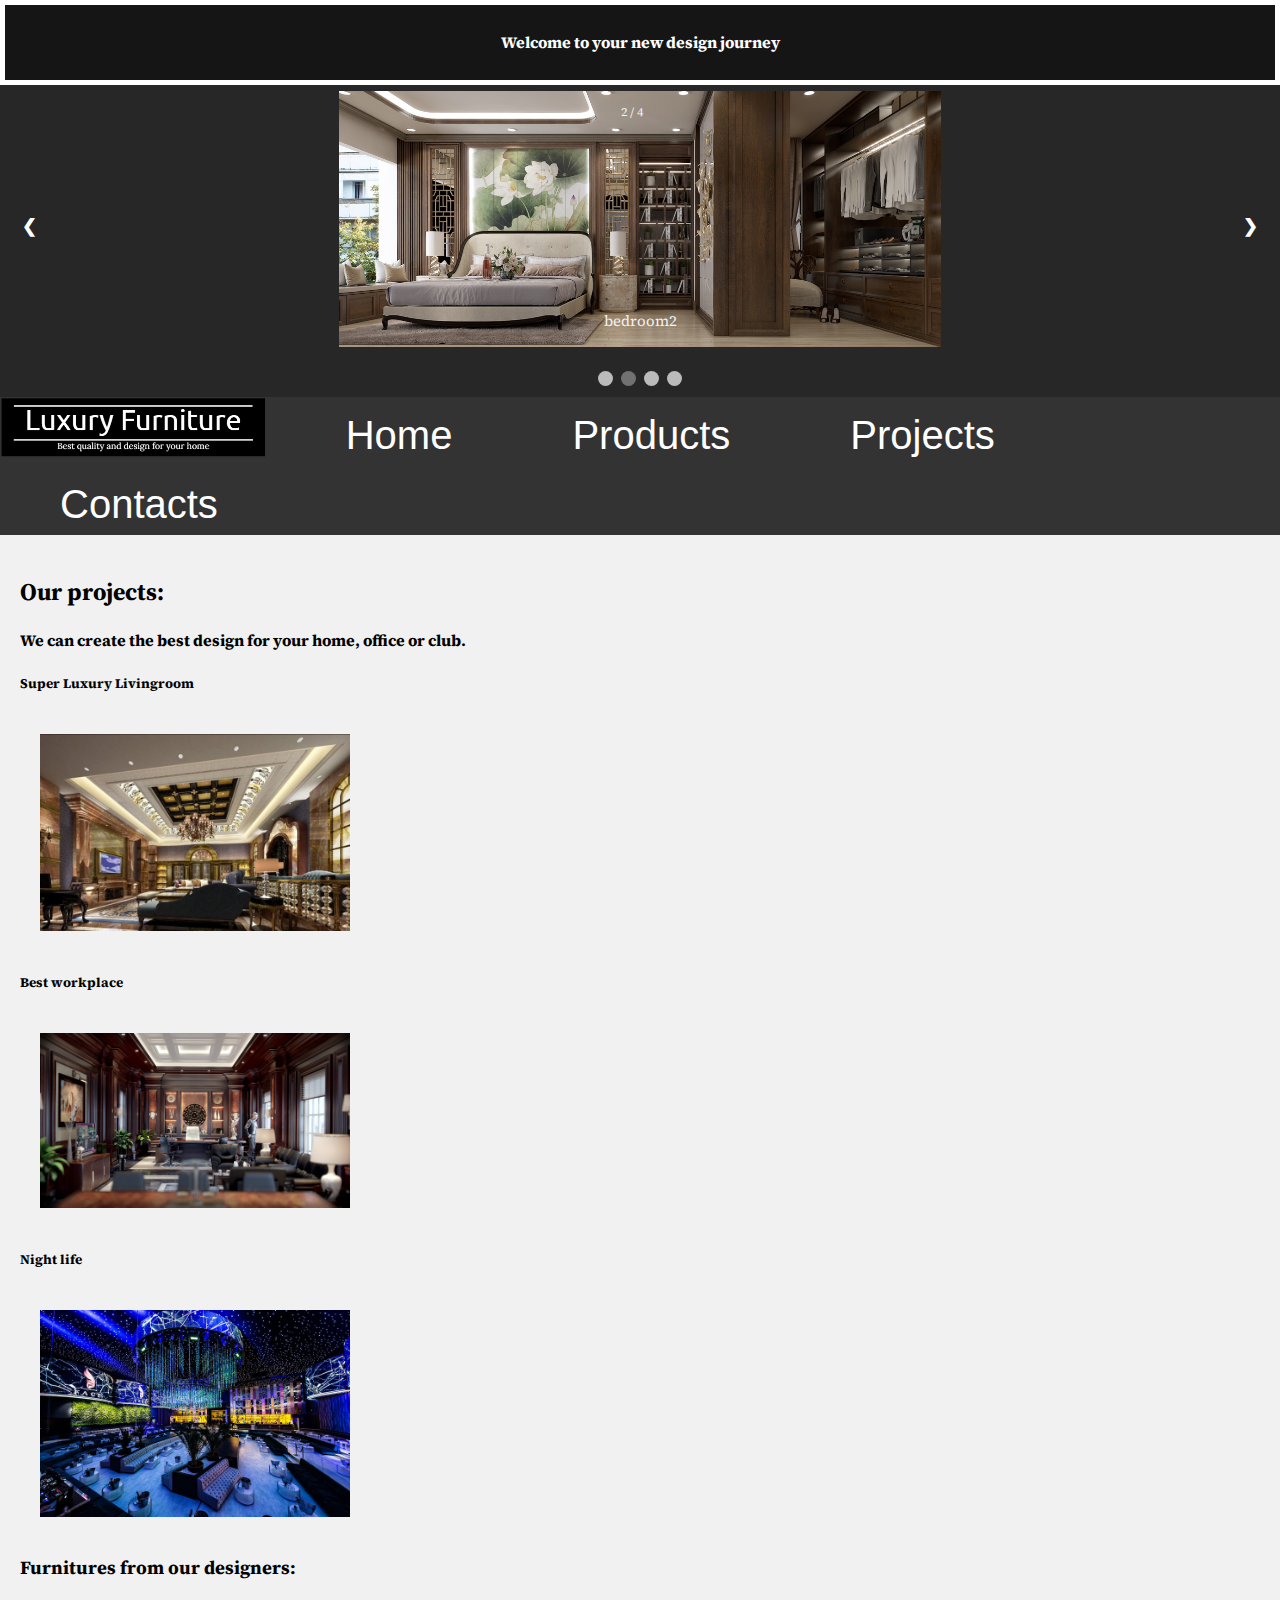
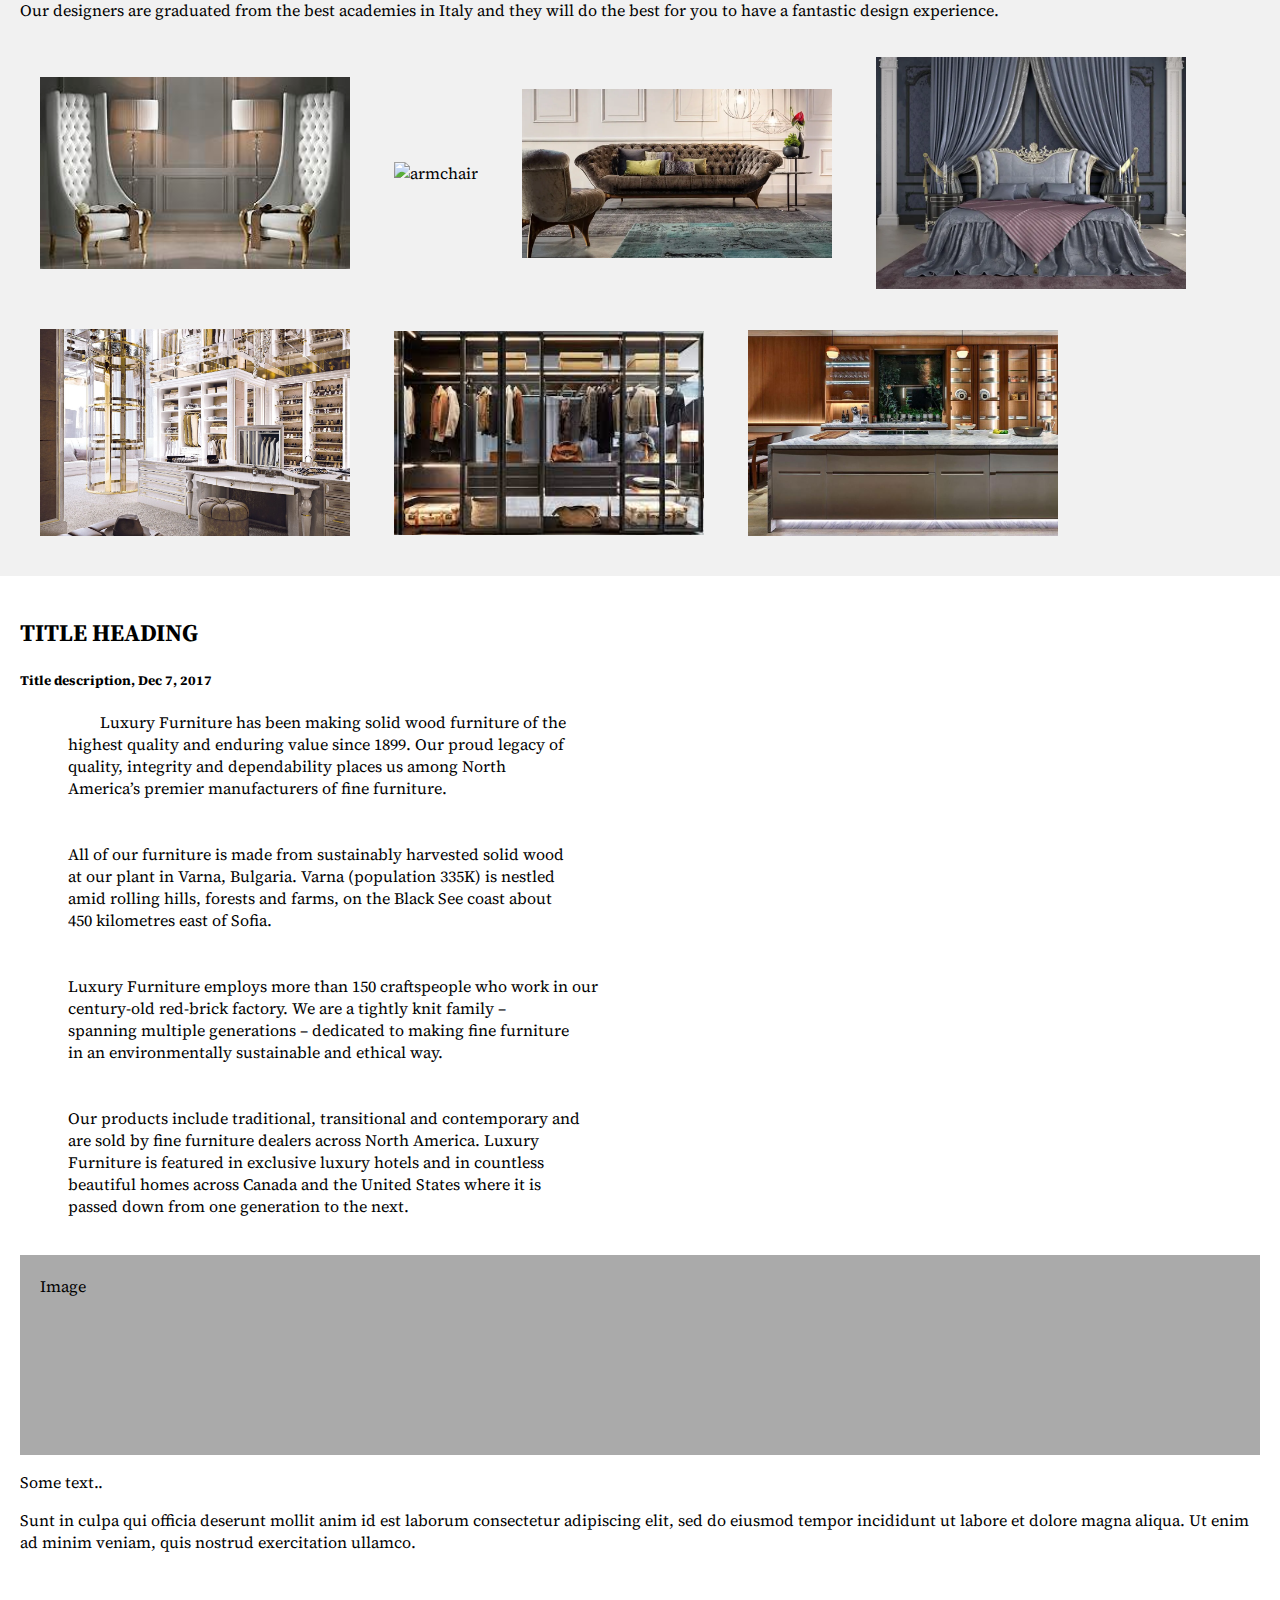
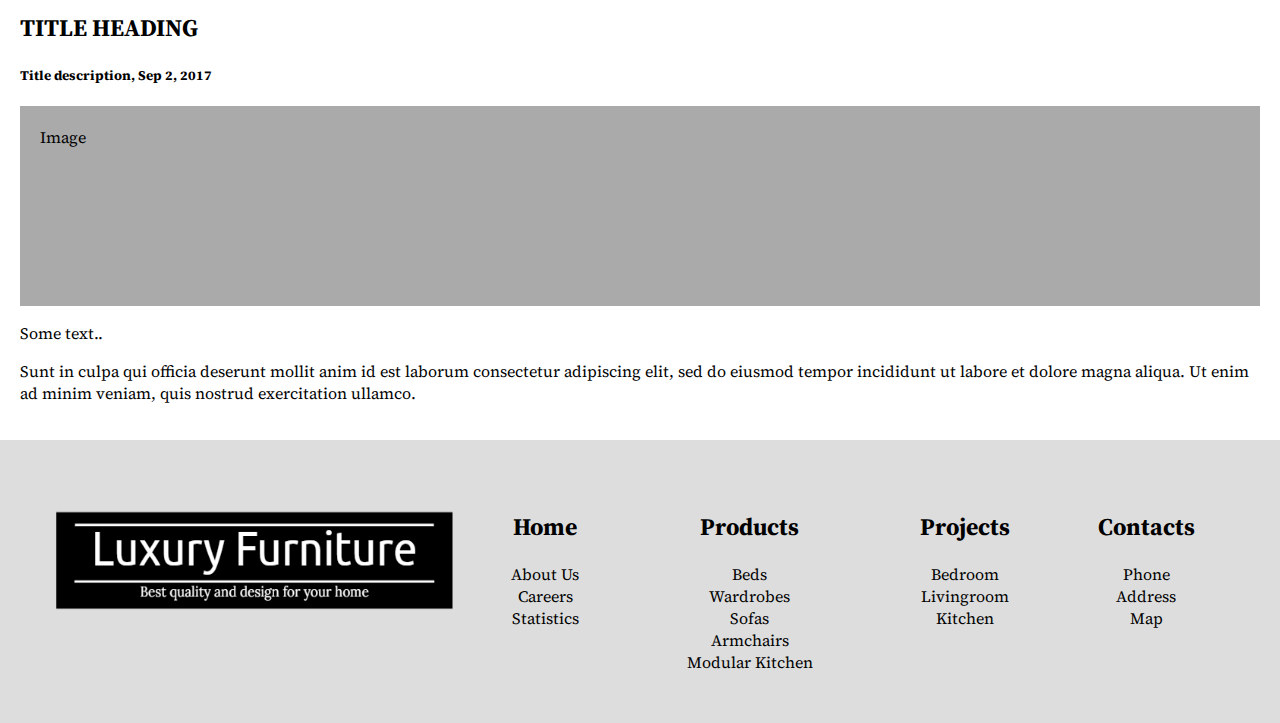
==== commit 873933cf: "init" ====
--- a/index.html
+++ b/index.html
@@ -7,7 +7,9 @@
     <title>Luxury Furniture</title>
     <link rel="stylesheet" href="style.css"> <!--link to css-->
     <link rel="stylesheet" href="styleCarousel.css">
-    <link rel="preconnect" href="https://fonts.googleapis.com"> <!--link to google font-->
+    <link rel="preconnect" href="https://fonts.googleapis.com">
+    <link rel="preconnect" href="https://fonts.gstatic.com" crossorigin>
+    <link href="https://fonts.googleapis.com/css2?family=Source+Serif+Pro&display=swap" rel="stylesheet"> <!--link to google font-->
     <link rel="stylesheet" href="dropDown.css">
     <link rel="icon" href="logo3.png">
 </head>
@@ -123,6 +125,28 @@
         <div class="main">
             <h2>TITLE HEADING</h2>
             <h5>Title description, Dec 7, 2017</h5>
+            <pre style="font-family: 'Source Serif Pro', serif;" >
+                    Luxury Furniture has been making solid wood furniture of the
+            highest quality and enduring value since 1899. Our proud legacy of
+            quality, integrity and dependability places us among North
+            America’s premier manufacturers of fine furniture.
+            <br>
+            All of our furniture is made from sustainably harvested solid wood
+            at our plant in Varna, Bulgaria. Varna (population 335K) is nestled
+            amid rolling hills, forests and farms, on the Black See coast about
+            450 kilometres east of Sofia.
+            <br>
+            Luxury Furniture employs more than 150 craftspeople who work in our
+            century-old red-brick factory. We are a tightly knit family –
+            spanning multiple generations – dedicated to making fine furniture
+            in an environmentally sustainable and ethical way.
+            <br>   
+            Our products include traditional, transitional and contemporary and
+            are sold by fine furniture dealers across North America. Luxury
+            Furniture is featured in exclusive luxury hotels and in countless
+            beautiful homes across Canada and the United States where it is
+            passed down from one generation to the next.
+            </pre>
             <div class="fakeimg" style="height:200px;">Image</div>
             <p>Some text..</p>
             <p>Sunt in culpa qui officia deserunt mollit anim id est laborum consectetur adipiscing elit, sed do eiusmod tempor incididunt ut labore et dolore magna aliqua. Ut enim ad minim veniam, quis nostrud exercitation ullamco.</p>
--- a/style.css
+++ b/style.css
@@ -5,6 +5,7 @@
   /* Style the body */
 body {
     margin: 0;
+    font-family: 'Source Serif Pro', serif;
   }
   .row {  
     display: flex;
--- a/dropDown.css
+++ b/dropDown.css
@@ -62,6 +62,7 @@
 
 .dropdown-content a:hover {
   background-color: #ddd;
+  color: black;
 }
 
 .dropdown:hover .dropdown-content {
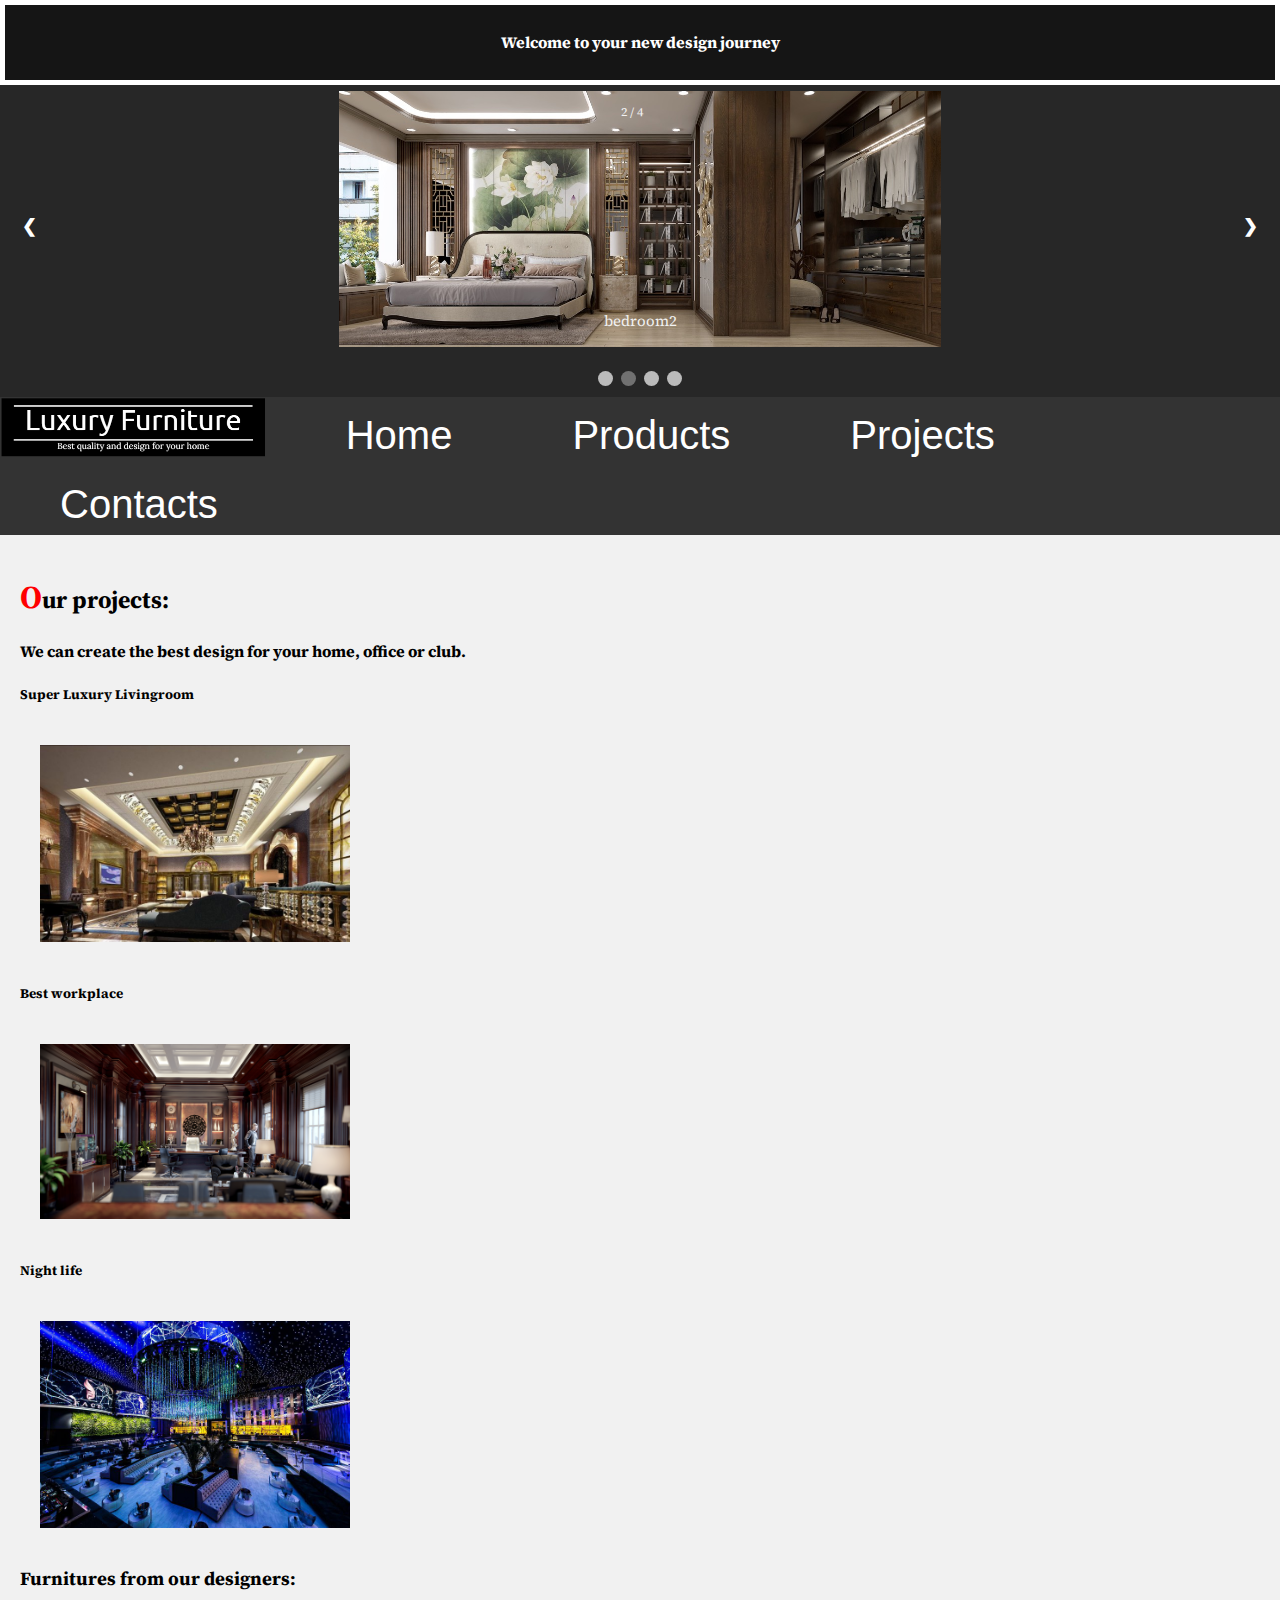
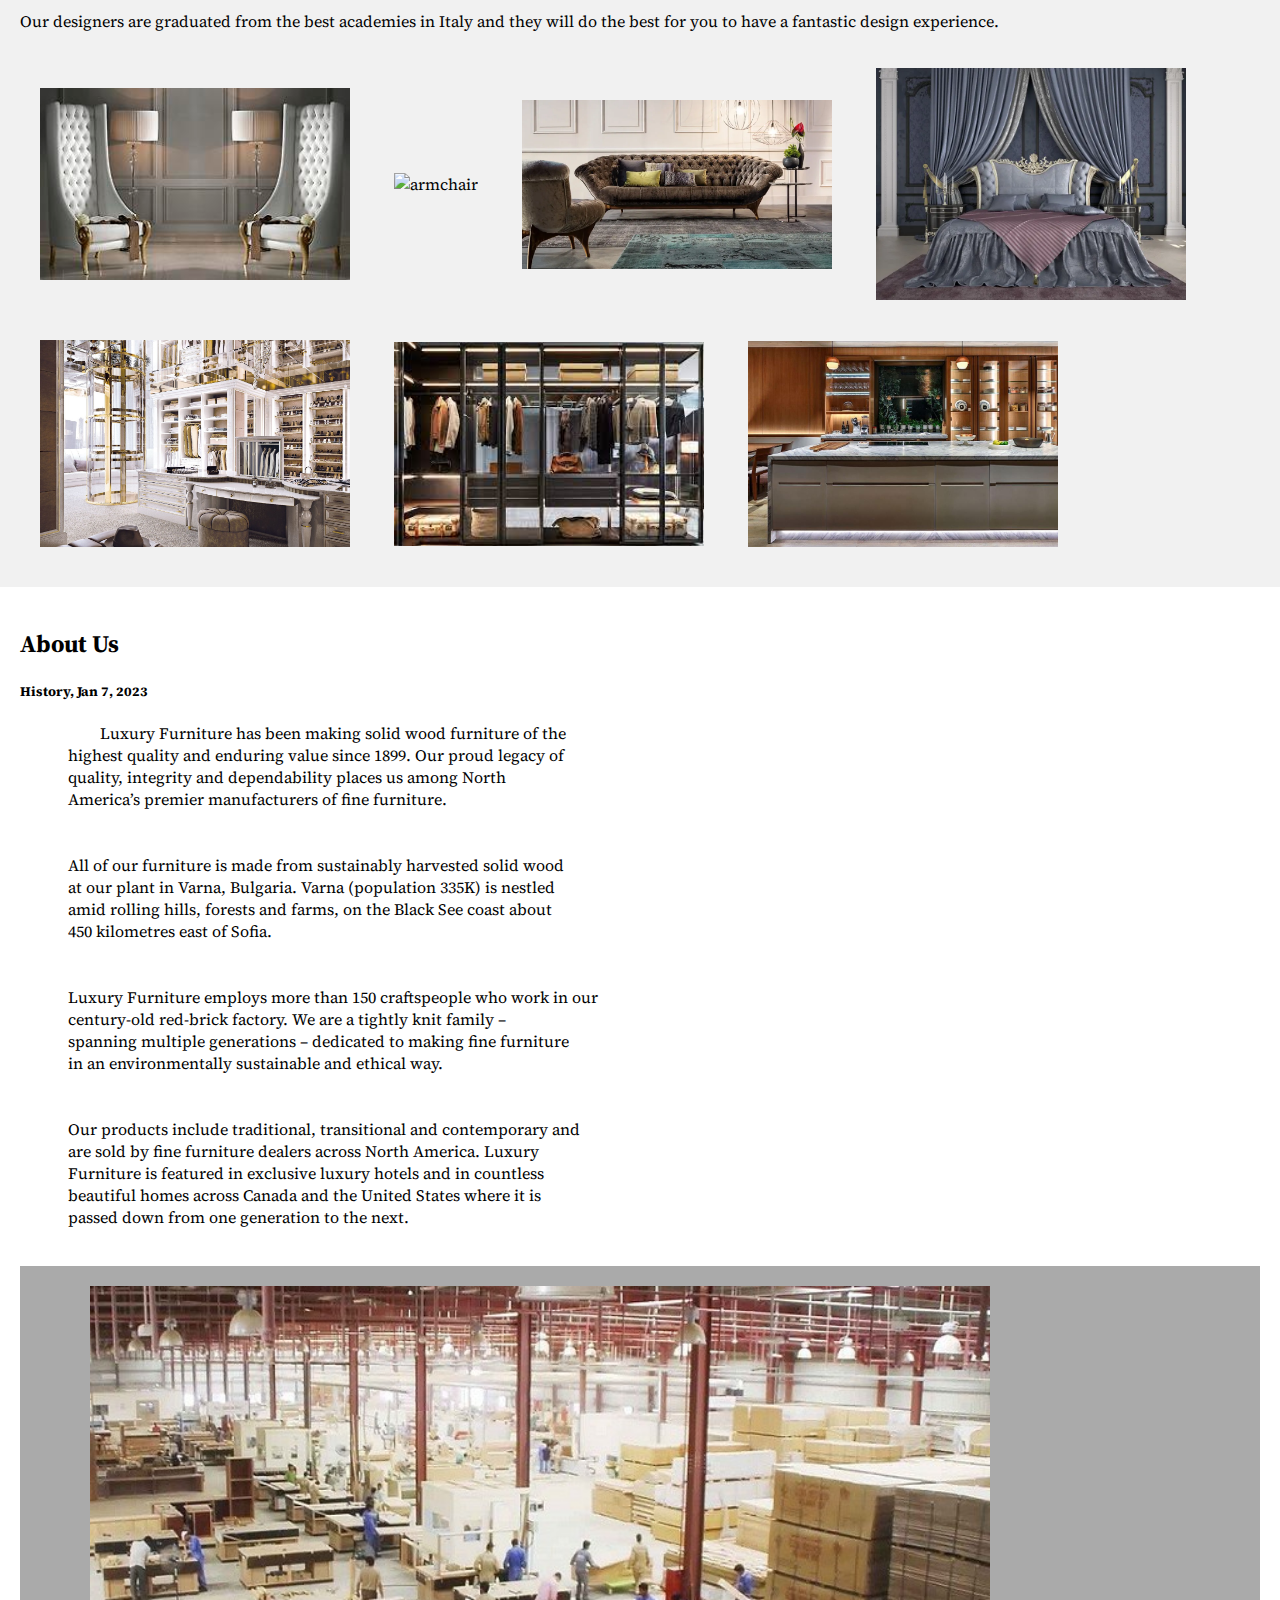
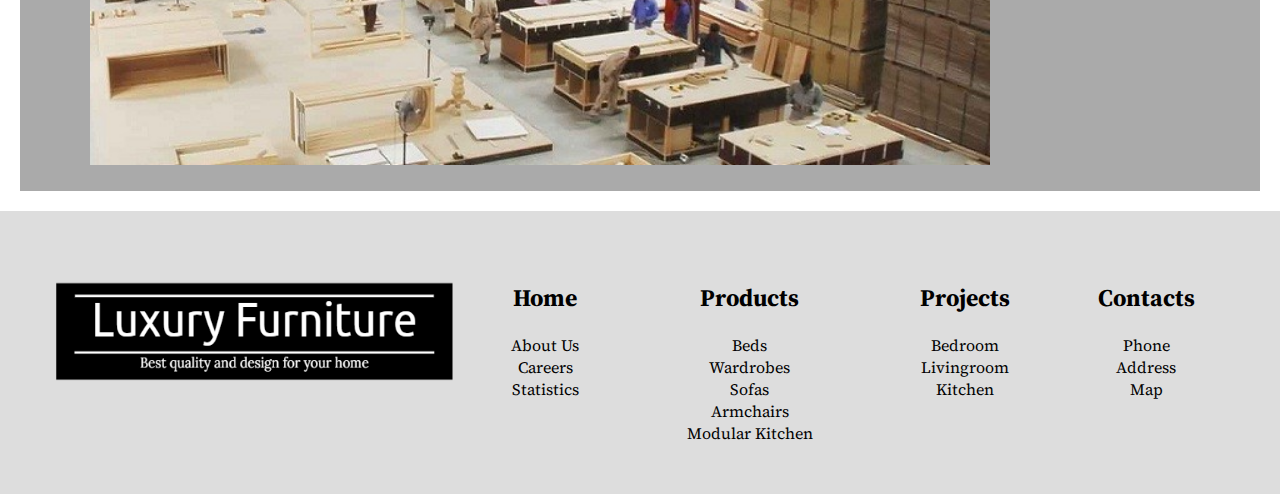
==== commit acf0d7bd: "init" ====
--- a/index.html
+++ b/index.html
@@ -67,8 +67,8 @@
         <div class="dropdown">
             <button class="dropbtn">Home</button>
             <div class="dropdown-content">
-                <a href="aboutUs.html">About Us</a>
-                <a href="careers.html">Careers</a>
+                <a href="#">About Us</a>
+                <a href="#">Careers</a>
                 <a href="statistics.html">Statistics</a>
             </div>
         </div>
@@ -104,7 +104,7 @@
 
     <div class="row">
         <div class="side">
-            <h2>Our projects:</h2>
+            <h2 id="pseudo">Our projects:</h2>
             <h4>We can create  the best design for your home, office or club.</h4>
             <h5>Super Luxury Livingroom</h5>
             <img src="living1.jpg" alt="livingroom" width="350px">
@@ -123,9 +123,9 @@
             <img src="kitchen5.jpg" alt="kitchen" width="350px">
         </div>
         <div class="main">
-            <h2>TITLE HEADING</h2>
-            <h5>Title description, Dec 7, 2017</h5>
-            <pre style="font-family: 'Source Serif Pro', serif;" >
+            <h2>About Us</h2>
+            <h5>History, Jan 7, 2023</h5>
+            <pre style="font-family: 'Source Serif Pro'" >
                     Luxury Furniture has been making solid wood furniture of the
             highest quality and enduring value since 1899. Our proud legacy of
             quality, integrity and dependability places us among North
@@ -147,15 +147,9 @@
             beautiful homes across Canada and the United States where it is
             passed down from one generation to the next.
             </pre>
-            <div class="fakeimg" style="height:200px;">Image</div>
-            <p>Some text..</p>
-            <p>Sunt in culpa qui officia deserunt mollit anim id est laborum consectetur adipiscing elit, sed do eiusmod tempor incididunt ut labore et dolore magna aliqua. Ut enim ad minim veniam, quis nostrud exercitation ullamco.</p>
-            <br>
-            <h2>TITLE HEADING</h2>
-            <h5>Title description, Sep 2, 2017</h5>
-            <div class="fakeimg" style="height:200px;">Image</div>
-            <p>Some text..</p>
-            <p>Sunt in culpa qui officia deserunt mollit anim id est laborum consectetur adipiscing elit, sed do eiusmod tempor incididunt ut labore et dolore magna aliqua. Ut enim ad minim veniam, quis nostrud exercitation ullamco.</p>
+            <div class="fakeimg" style="height:525px;">
+            <img src="factory.jpg" alt="factory" style="width: 950px; padding-left: 50px;">
+            </div>
         </div>
     </div>
   
--- a/style.css
+++ b/style.css
@@ -56,4 +56,11 @@
       flex-direction: column;
     }
   }
+  #chart_div{
+    margin: 300px;
+  }
+  #pseudo::first-letter{
+      color: #ff0000;
+      font-size: xx-large;
+  }
   
